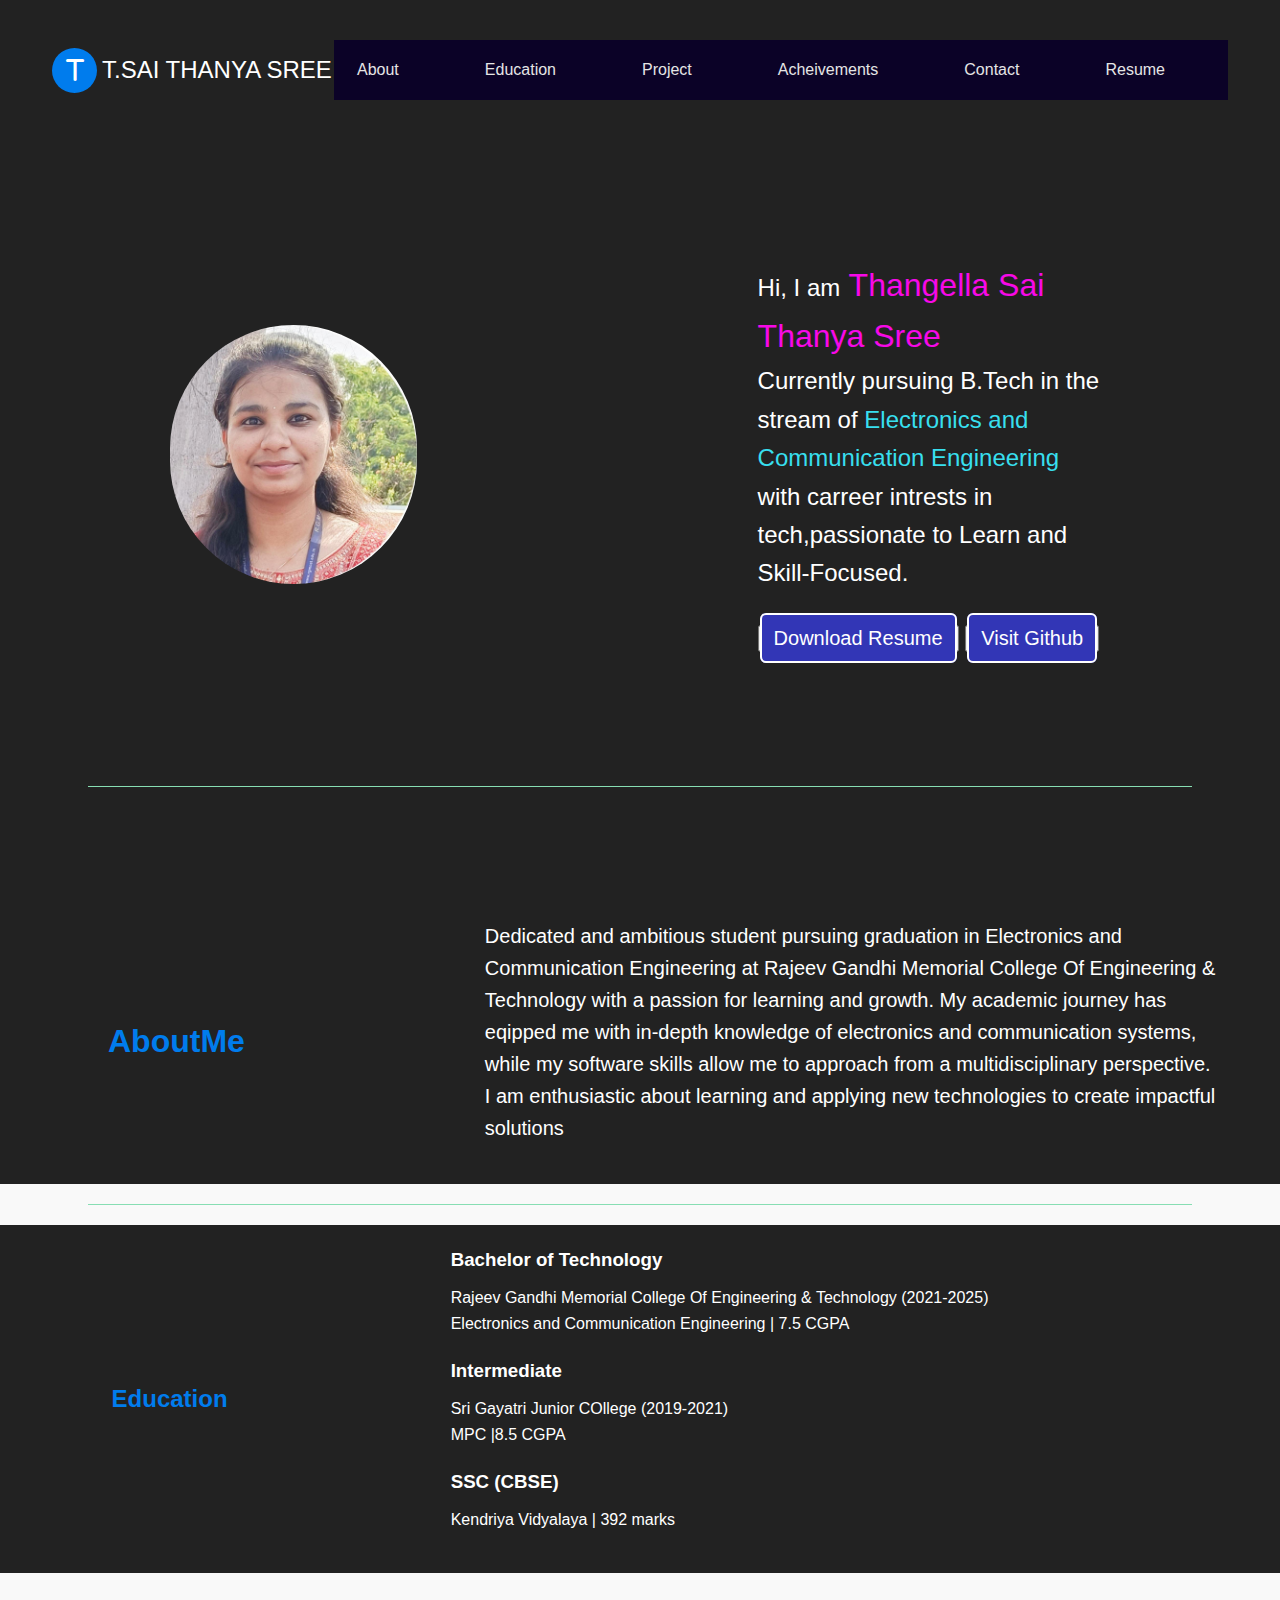
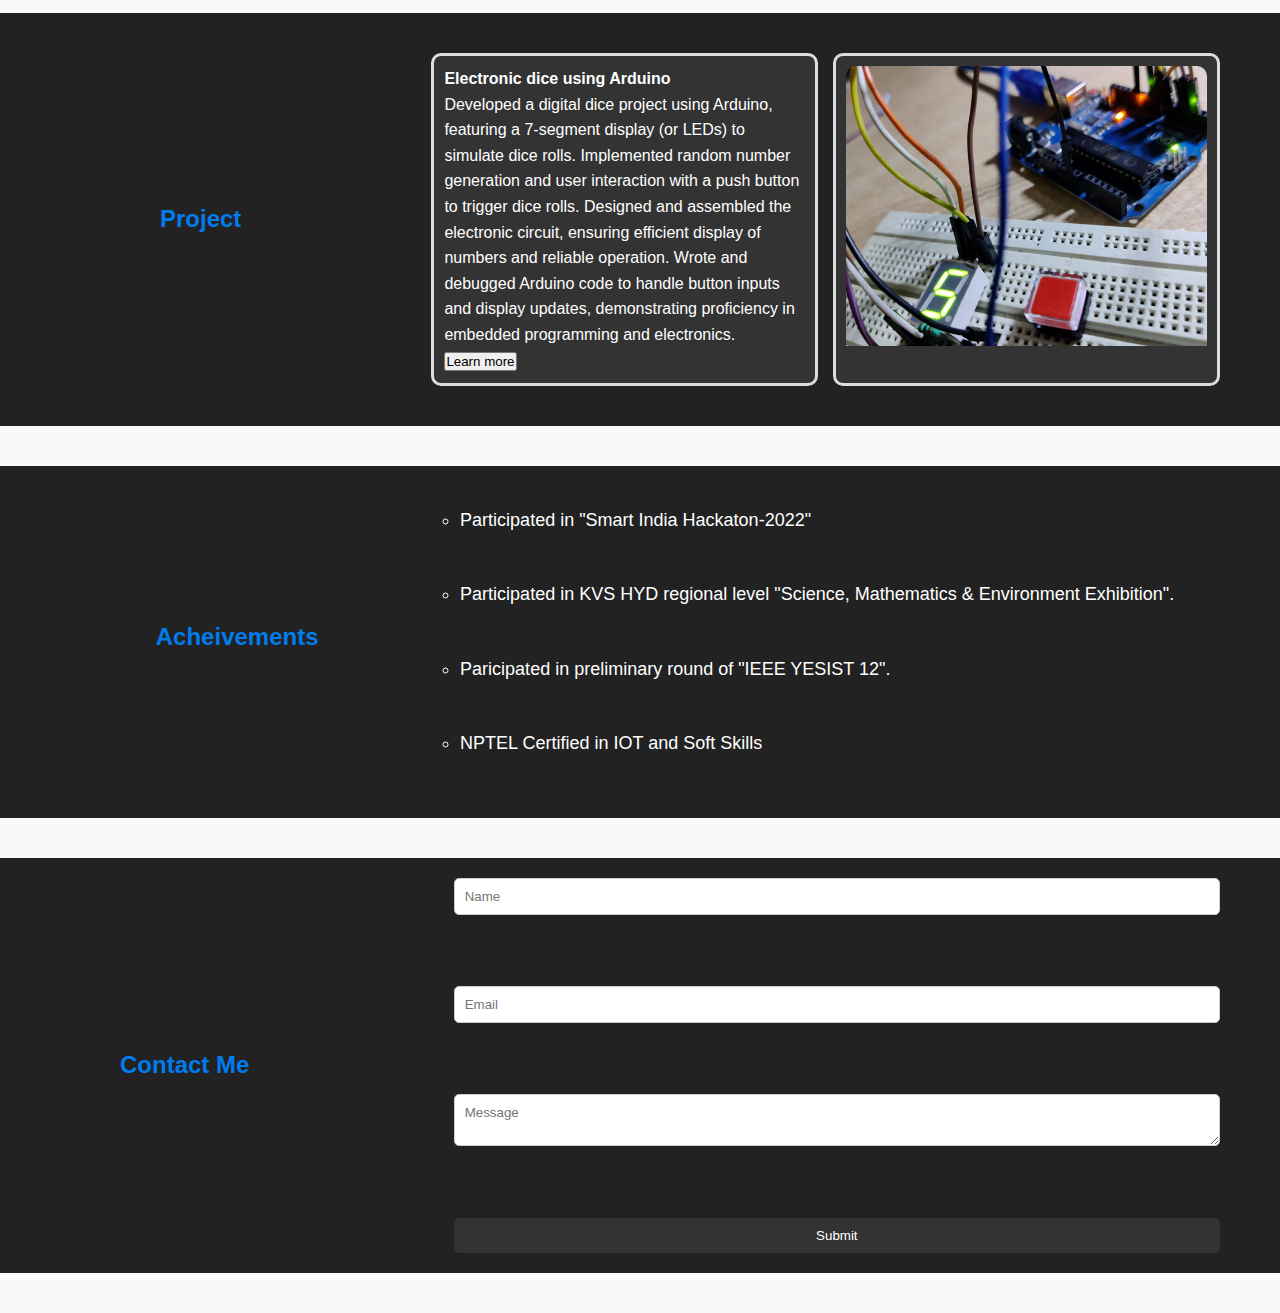
==== index.html @ bd6fa7b9 "Add files via upload" ====
<!DOCTYPE html>
<html lang="en">
<head>
    <meta charset="UTF-8">
    <meta http-equiv="X-UA-Compatible" content="IE=edge">
    <meta name="viewport" content="width=device-width, initial-scale=1.0">
    <title>Responsive Portfolio Website Design</title>
    <link rel="stylesheet" href="style.css">
    <!----Font awesome cdn  font icon css -->
    <link rel="stylesheet" href="https://cdnjs.cloudflare.com/ajax/libs/font-awesome/6.2.1/css/all.min.css">
</head>
<body>
     <div class="hero-header">
        <div class="wrapper">
            <header>
                <div class="logo">
                    <i class="fa-solid fa-t"></i>
                    <div class="logo-text">T.SAI THANYA SREE</div>
                </div>
                <nav>
                    <div class="togglebtn">
                        <span></span>
                        <span></span>
                        <span></span>
                    </div>
                    <ul class="navlinks">
                        <li><a href="#about">About</a></li>
                        <li><a href="#education">Education</a></li>
                        <li><a href="#project">Project</a></li>
                        <li><a href="#acheivements">Acheivements</a></li>
                        <li><a href="#contact">Contact</a></li>
                        <li><a href="resume1.html">Resume</a></li>
                    </ul>
                </nav>
            </header>
        
        
            <section class="first">
              <div class="leftsection">
                  <img src="sid1.png" alt="">
              </div>
              <div class="rightsection">
                  Hi, I am<span class="purple">
                      Thangella Sai Thanya Sree</span>
                  <div>Currently pursuing B.Tech in the </div>
                  <div>stream of <span class="purple1">Electronics and Communication Engineering</span></div>
                  <div>with carreer intrests in tech,passionate to Learn and Skill-Focused.</div>
                  <span id="element"></span>
                  <div class="buttons">
                      <button><a href="resume.pdf" download class="btn ">Download Resume</a></button>
                      <button><a href="https://github.com/saithanyasree" class="btn">Visit Github</a></button>

                  </div>

              </div>
  </div>     
  </section>
  <hr>
        </div>
     </div>
    

<!-- About Section -->
<div id="about">
  <section class="container">

    <h1>AboutMe</h1>
    <p>Dedicated and ambitious student pursuing graduation  in Electronics and Communication Engineering at Rajeev Gandhi Memorial College Of Engineering & Technology 
       with a passion for learning and growth. My academic journey has eqipped me with in-depth knowledge of electronics 
       and communication systems, while my software skills allow me to approach from a multidisciplinary perspective. 
       I am enthusiastic about learning and applying new technologies to create impactful solutions </p>
  </div>
</div>
<hr>
<!-- Education Section -->
<section id="education">
  <div class="container">
    <h2>Education</h2>
    <ul>
      <li>
        <h3>Bachelor of Technology </h3>
        <p>Rajeev Gandhi Memorial College Of Engineering & Technology (2021-2025)</p>
        <p>Electronics and Communication Engineering | 7.5 CGPA</p>
      </li>
      <li>
        <h3>Intermediate </h3>
        <p>Sri Gayatri Junior COllege (2019-2021)</p>
        <p>MPC |8.5 CGPA</p>
      </li>
      <li>
        <h3>SSC (CBSE)</h3>
        <p>Kendriya Vidyalaya | 392 marks</p>
      </li>
    </ul>
  </div>
</section>

<!-- Project Section -->
<section id="project">
  <div class="container">
    <h2 >Project</h2><br>
    <div class="project-grid">
      <div class="project-item">
        <h4>Electronic dice using Arduino</h4>
        <ul>
        <p>Developed a digital dice project using Arduino, featuring a 7-segment display (or LEDs) to simulate dice rolls.
           Implemented random number generation and user interaction with a push button to trigger dice rolls.
           Designed and assembled the electronic circuit, ensuring efficient display of numbers and reliable operation.
           Wrote and debugged Arduino code to handle button inputs and display updates, demonstrating proficiency in embedded programming and electronics.</p>
        <p><a href="code.html"><button>Learn more</button></a></p>
        </ul>
    </div>
    <div class="project-item">
      <img src="dice.webp" alt="Project 2">
    </div>
      </div>
</section>

<!-- Achievements Section -->
<section id="acheivements">
  <div class="container">
    <h2>Acheivements</h2>
    <ul>
        <li>Participated in "Smart India Hackaton-2022"</li><br>
        <li>Participated in KVS HYD regional level "Science, Mathematics & Environment Exhibition".</li><br>  
        <li>Paricipated in preliminary round of "IEEE YESIST 12".</li><br>
        <li>NPTEL Certified in IOT and Soft Skills</li>
    </ul>
  </div>
</section>

<!-- Contact Section -->
<section id="contact">
  <div class="container">
    <h2>Contact Me</h2>
    <form>
      <input type="text" placeholder="Name"><br><br>
      <input type="email" placeholder="Email"><br><br>
      <textarea placeholder="Message"></textarea><br><br>
      <button type="submit">Submit</button>
    </form>
  </div>
</section>

  
</body>
</html>
---- style.css ----
*{
    box-sizing: border-box;
    padding: 0;
    margin: 0;
    font-family: poppins,sans-serif;
    text-decoration: none;
}
html{
  scroll-behavior: smooth;
}
body{
    overflow-x: hidden;
}
nav {
  display: flex;
  justify-content: space-around;
  align-items: center;
  height: 60px;
  background-color: rgb(11, 2, 39);
}

.left {
  font-size: 1.5rem;
}

nav ul {
  display: flex;
  justify-content: center;
}

nav ul li {
  list-style: none;
  margin: 0 23px
}

nav ul li a {
  text-decoration: none;
  color: white;
}
nav ul li a:hover {
  color: rgb(153, 153, 223);
  font-size: 1.02rem;
}
.hero-header{
    width:100%;
    height: 100%;
    min-height: 100vh;
    background: #222;
}
.wrapper{
    width:1280px;
    max-width: 95%;
    margin: 0 auto;
    padding: 0 20px;
}
header{
    padding: 40px 0 30px;
    display: flex;
    justify-content: space-between;
    align-items: center;
    flex-wrap: wrap;
}
.logo{
    display: inline-flex;
    justify-content: center;
    align-items: center;
}
.logo i{
    height: 45px;
    width:45px;
    background-color: #007ced;
    border-radius: 50%;
    color:#fff;
    font-weight: 700;
    font-size: 1.5rem;
    padding: 10px;
    margin-right: 5px;
    cursor: pointer;
    text-align: center;
    
}
.logo .logo-text{
    font-size: 24px;
    font-weight: 500;
    color:#fff;
}
nav .togglebtn{
    width: 35px;
    height: 35px;
    position: absolute;
    top:45px;
    right: 3%;
    z-index: 5;
    cursor: pointer;
    display: none;
}
nav .togglebtn span{
    display: block;
    background-color: #007ced;
    margin: 5px 0px;
    width:100%;
    height:3px;
    transition: 0.3s;
    transition-property:  transform, opacity;

}
nav .navlinks{
    list-style-type: none;
}
nav .navlinks li{
    display: inline-block;
}
nav .navlinks li a{
     color:#e5e5e5;
     margin-right: 2.5rem;
}
.container {
    display: flex;
    justify-content: space-around;
    align-items: center;
    padding-top:4rem;
}
/* .container .hero-pic{
    width: 300px;
    height: 300px;
    border-radius: 50%;
    overflow: hidden;
    border: 15px solid #444;
    box-shadow: 5px 7px 25px rgba(0,0,0,0.5);
}
.hero-pic img{
    height: 100%;
    width:100%;
    transition: 0.5s;
}
.hero-pic img:hover{
    transform: scale(1.2);
}
.hero-text{
    max-width: 500px;
    align-items: center;
    display: flex;
    margin: 50px 0;
} */
body hr {
  border: 0;
  background-color: rgb(135, 222, 179);
  height: 1.2px;
  margin: 20px 88px;
}
.first{
    display: flex;
    justify-content: space-around;
    margin: 80px 0;
    align-items: center;
}
.first>div {
  width: 30%;

}

.leftsection img {
  width: 70%;
  margin: 10px 0;
  border-radius: 200px;
}

.rightsection {
  font-size: 1.5rem;
  align-items: center;
  margin: 50px 0;

}

.purple {
  color: rgb(247, 9, 231);
  font-size: 2rem;

}

.purple1 {
  color: rgb(56, 223, 238);
}

.second {
  max-width: 80vw;
  margin: auto;
}

.second h1 {
  font-size: 1.9rem;
}

.second p {
  margin: 20px 0px;
  font-size: 20px;
}
.rightsection .btn {
  padding: 12px;
  background: #3236b6;
  color: white;
  border: 2px solid white;
  border-radius: 6px;
  font-size: 20px;
  cursor: pointer;
  text-decoration: none;
}

.rightsection .buttons{
  padding-top: 25px;
}
/* /* .hero-text h5{
    color:#e5e5e5;
    font-size: 14px;
}
.hero-text h5 span{
    color:#007ced;
    font-size: 16px;
}
.hero-text h1{
    color: #007ced;
    font-size: 3rem;
}
.hero-text p{
    color:#e5e5e5;

} */
/* .btn-group{
    margin:45px 0;
}
.btn-group .btn{
    border-color: #d5d5d5;
    color:#fff;
    background-color: #333;
    padding: 12px 25px;
    margin: 5px 0px;
    margin-right:7px;
    border-radius: 30px;
    border:2px solid #e5e5e5;
    box-shadow:  0 10px 10px -8px rgb(0 0 0 / 78%);
}
.btn.active{
    border-color: #007ced;
}
.hero-text .social i{
    color: #e5e5e5;
    font-size: 18px;
    margin-right: 10px;
    transition: 0.5s;
  
}
.hero-text .social i:hover{
    color:#007ced;
    transform: rotate(360deg);
} */
/* Respnosiv design & displaying navbar for small screen */
@media(max-width:930px)
{
    nav .togglebtn{
        display: initial;
    }
    /* for toggle button**/
    .click {
        top:45px;
    }
    .click span{
        position: absolute;
        margin-top:12px
    }
    .click span:first-child{
        transform: rotate(-40deg);
    }
    .click span:nth-child(2)
    {
        opacity: 0;
        margin:0;
    }
    .click span:last-child{
        transform: rotate(45deg);
        top:0;
    }
    nav .navlinks{
        position: absolute;
        top:110px;
        right:-100%;
        bottom: 0;
        width: 60%;
        height: 100vh;
        background-color: #222;
        z-index: 3;
        box-shadow: 5px 13px 30px rgba(0,0,0,0.1);
        transition: 0.5s;
        padding: 25px 0px;
    }
    nav .navlinks li{
        display: block;
    }
    nav .navlinks li a{
        display: block;
        margin-bottom: 15px;
        text-align: center;
    }
    nav .navlinks.open{
        right:0;
    }
}
@media(max-width:768px)
{
    .container{
        flex-direction: column;
        padding-top:2rem
    }
    .hero-text{
        padding:40px 0px;
    }
}
section{
    background-color:#222 ;
    color:white
}
* {
    box-sizing: border-box;
    margin: 0;
    padding: 0;
  }
  
  body {
    font-family: Arial, sans-serif;
    line-height: 1.6;
    color: #333;
    background-color: #f9f9f9;
  }
  
  .container {
    max-width: 1200px;
    margin: 0 auto;
    padding: 20px;
  }
  
  /* Section Styles */
  
  section {
    margin-bottom: 40px;
  }
  
  section h2 {
    margin-top: 0;
    color: #eae4e4;
  }
  
  /* About Section Styles */
#about h1{
    color:#007ced;
    padding-left: 3rem;
}
#about p {
    margin-bottom: 20px;
    font-size:20px;
    padding-left:15rem;
}
  
  /* Education Section Styles */
#education h2{
    color:#007ced;
    padding-right: 120px;
}
  #education ul {
    list-style: none;
    padding-right: 180px;
  }
  
  #education li {
    margin-bottom: 20px;
  }
  
  #education h3 {
    margin-bottom: 10px;
  }
  
  /* Project Section Styles */
  #project h2{
    color:#007ced;
    padding: 100px;
}
  
  #project {
    padding: 20px; /* Adds space inside the container */
  }

  /* Title styling */
  #project .project-title {
    font-size: 24px; /* Adjust as needed */
    margin-bottom: 20px; /* Space between title and grid */
    color: #fff; /* Color for the title */
  }

  /* Grid styling */
  #project .project-grid {
    display: grid;
    grid-template-columns: repeat(2, 1fr); /* Two columns layout */
    grid-gap: 15px; /* Space between grid items */
    padding-left: 90px;
  }

  /* Individual grid item styling */
  #project .project-item {
    background-color: #333;
    padding: 10px;
    border: 3px solid #ddd;
    border-radius: 10px;
    box-shadow: 0 0 1px rgba(0, 0, 0, 0.1);
  }
  #project .project-item:hover {
    background-color: #007ced;
    border-color: rgb(86, 52, 36);
    transform: scale(1.05);
    box-shadow: 0 10px 20px rgba(0, 0, 0, 0.2);
}

  /* Image styling */
  #project .project-item img {
    width: 100%;
    height: 280px;
    object-fit: cover;
    border-radius: 10px 10px 0 0;
  }

  /* Title within grid item styling */
  #project .project-item h3 {
    margin-top: 40px; /* Space above the title within the grid item */
    color: #fff; /* Color for the title */
  }
  
  /* Achievements Section Styles */
  #acheivements h2{
    color:#007ced;
    padding: 70px;
}
  
  #acheivements ul {
    list-style:circle;
    padding: 20px;
  }
  
  #acheivements li {
    margin-bottom: 20px;
    font-size:18px;
  }
  
  #acheivements h2{
    margin-bottom: 10px;
  }
  
  /* Contact Section Styles */
  #contact h2{
    color:#007ced;
    flex-basis: 40%;
    padding-left: 60px;
}
  #contact form {
    display: flex;
    flex-direction: column;
    flex-basis: 80%;
  }
  
  #contact input, #contact textarea {
    padding: 10px;
    margin-bottom: 20px;
    border: 1px solid #ccc;
    border-radius: 5px;
  }
  
  #contact button[type="submit"] {
    background-color: #333;
    color: #fff;
    padding: 10px 20px;
    border: none;
    border-radius: 5px;
    cursor: pointer;
  }
  
  #contact button[type="submit"]:hover {
    background-color: #555;
  }
#about{
  background-color: #222;
}
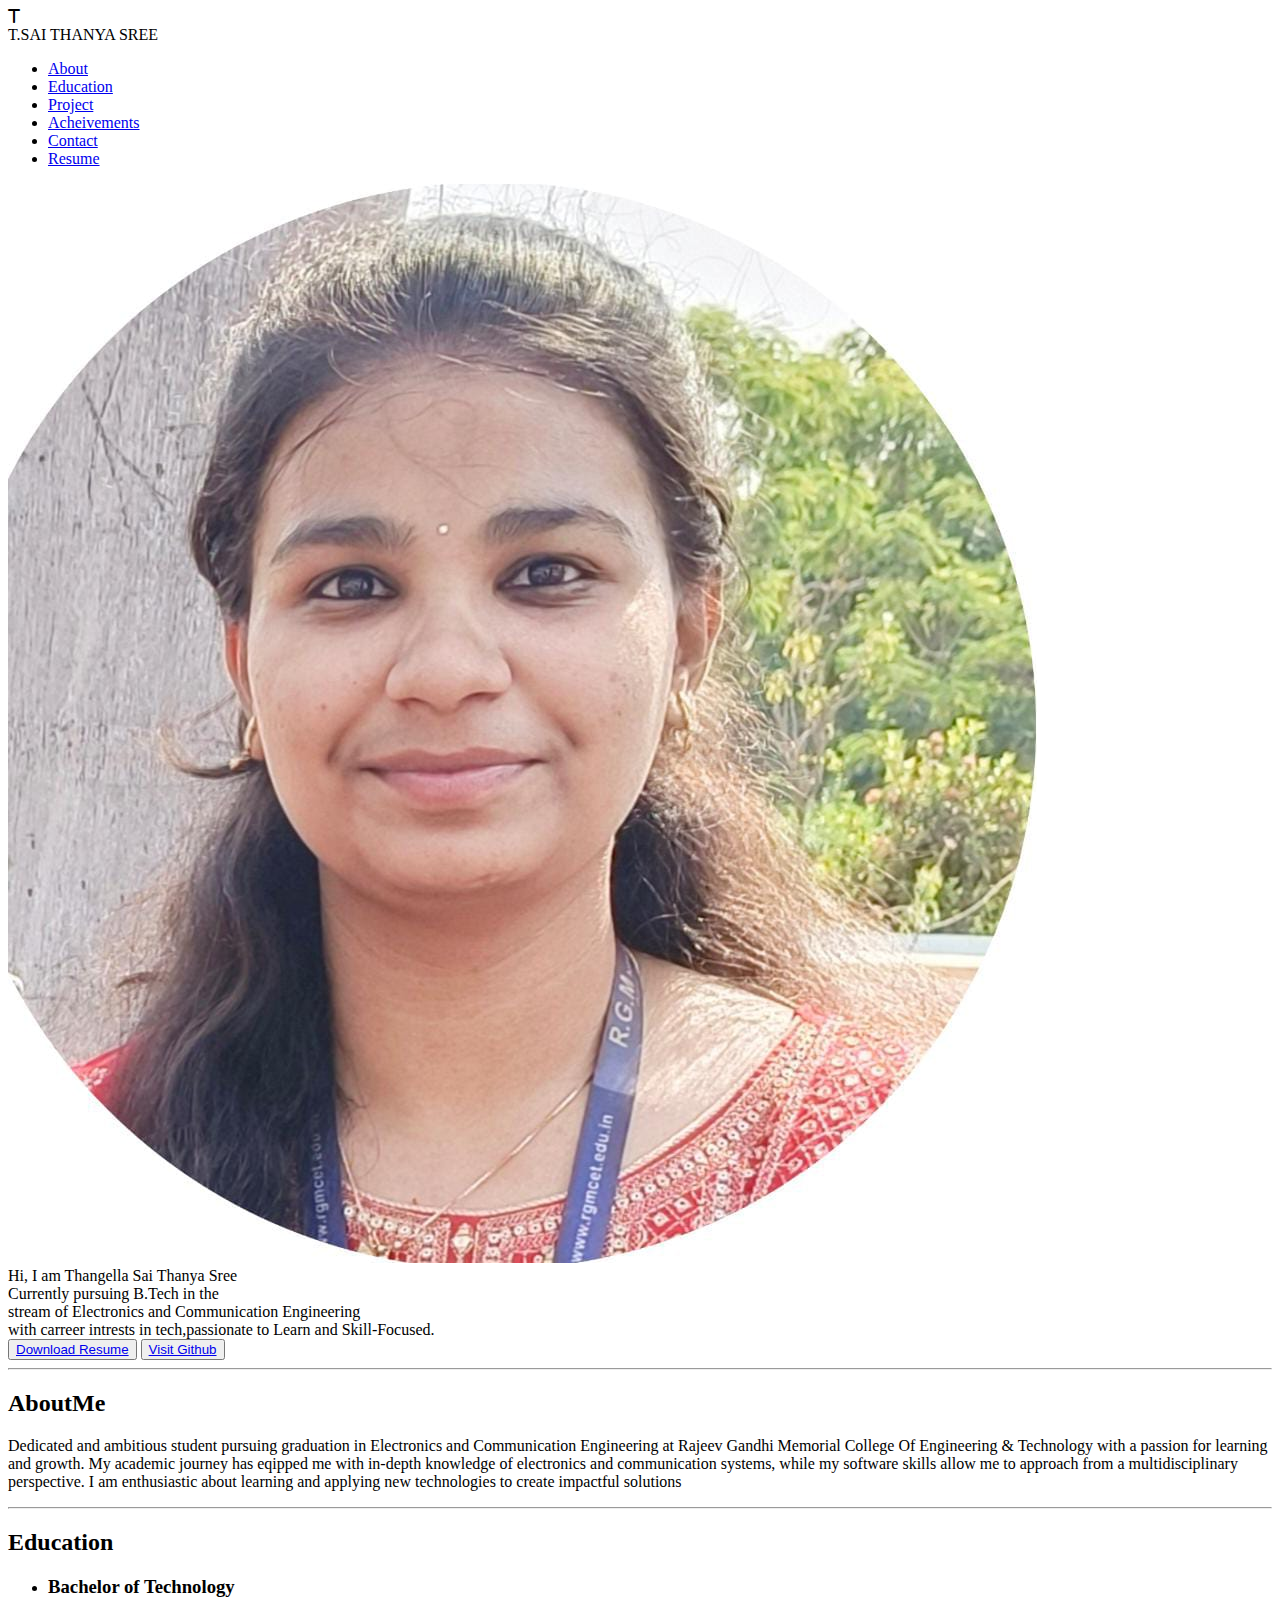
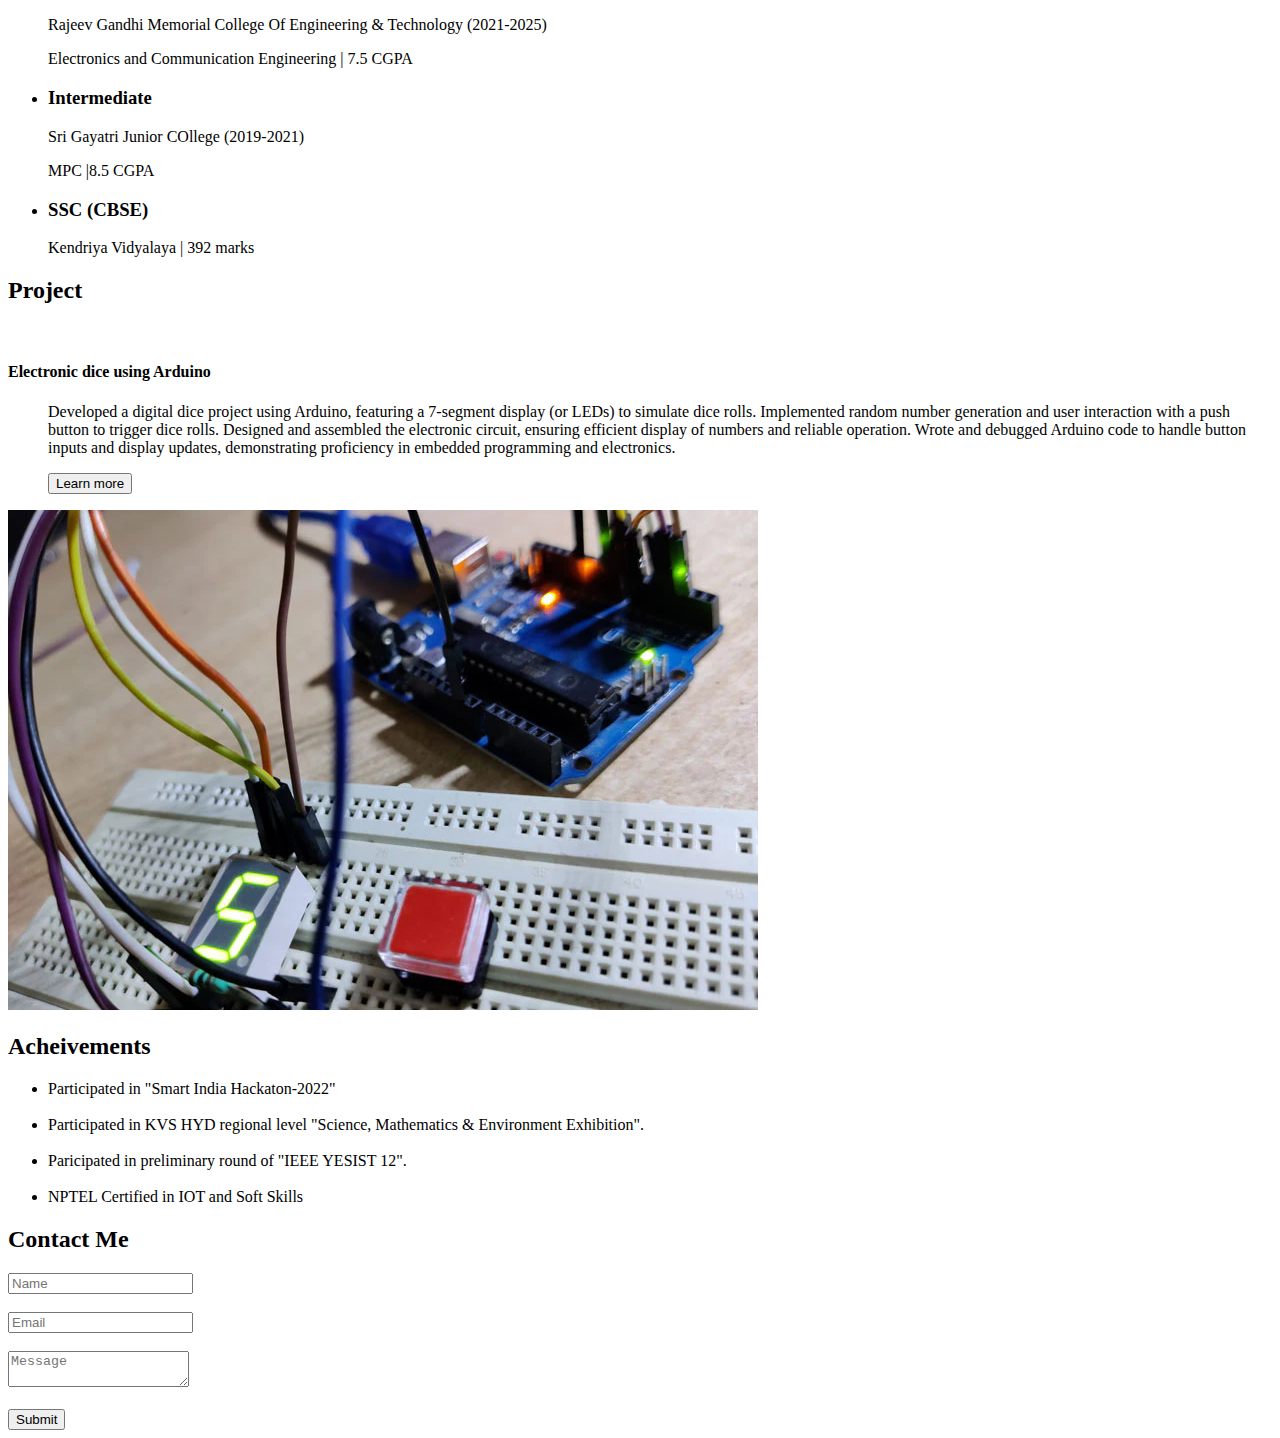
==== commit 83f9749f: "Add files via upload" ====
--- a/index.html
+++ b/index.html
@@ -37,7 +37,7 @@
         
             <section class="first">
               <div class="leftsection">
-                  <img src="sid1.png" alt="">
+                  <img src="sid.jpeg" alt="">
               </div>
               <div class="rightsection">
                   Hi, I am<span class="purple">
@@ -64,7 +64,7 @@
 <div id="about">
   <section class="container">
 
-    <h1>AboutMe</h1>
+    <h2>AboutMe</h2>
     <p>Dedicated and ambitious student pursuing graduation  in Electronics and Communication Engineering at Rajeev Gandhi Memorial College Of Engineering & Technology 
        with a passion for learning and growth. My academic journey has eqipped me with in-depth knowledge of electronics 
        and communication systems, while my software skills allow me to approach from a multidisciplinary perspective. 
@@ -145,28 +145,3 @@
   
 </body>
 </html>
-
-
-
-
-
-
-
-
-
-
-
-
-
-
-
-
-
-
-
-
-
-
-
-
-
